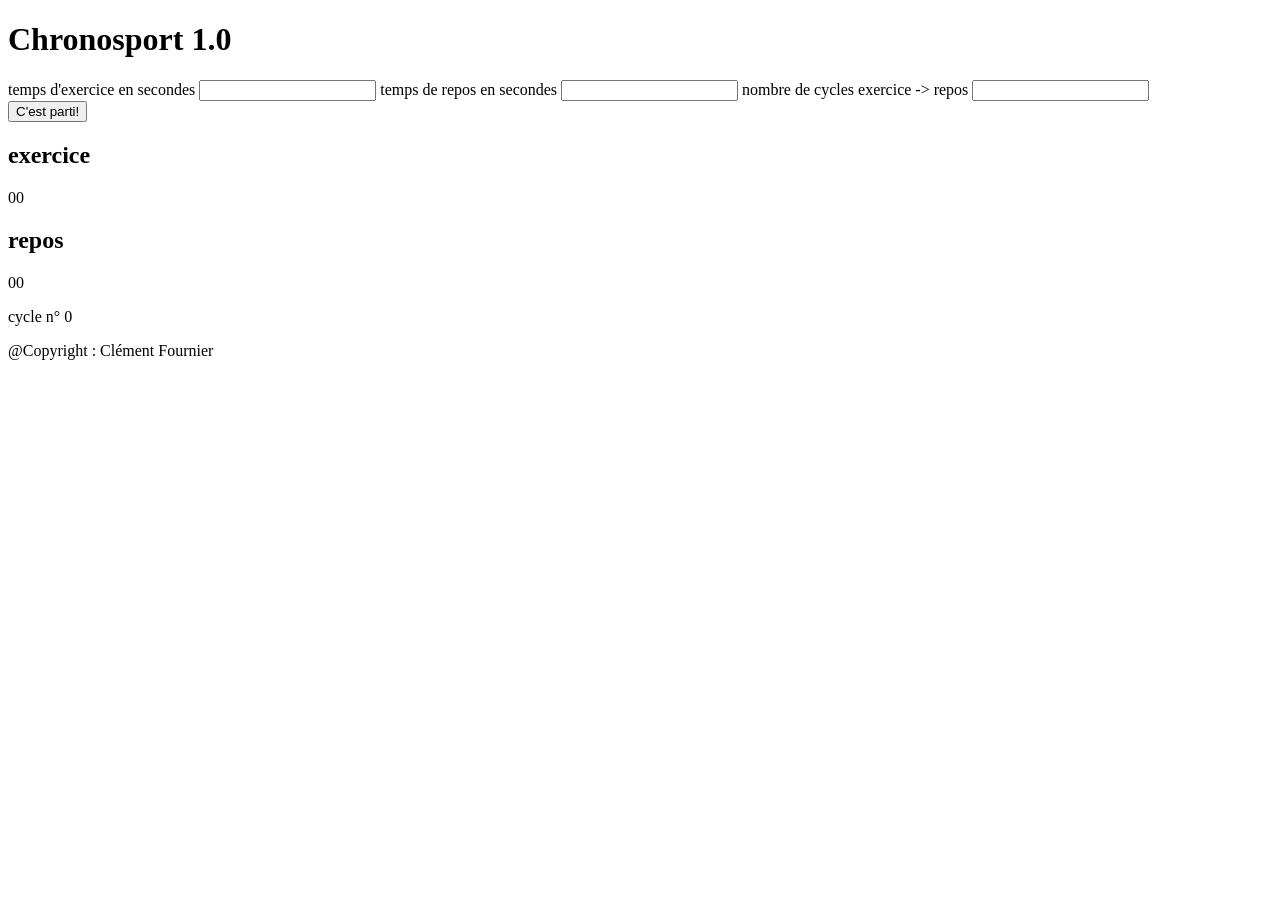
==== index.html @ e56e16c1 "the very first version off this app, basic rendering and core script, nothing more" ====
<!DOCTYPE html>
<html lang="fr">
<head>
    <meta charset="UTF-8">
    <meta http-equiv="X-UA-Compatible" content="IE=edge">
    <meta name="viewport" content="width=device-width, initial-scale=1.0">
    <title>Chronosport</title>
    <link rel="stylesheet" href="style.css">
    <script src="script.js" defer></script>
</head>
<body>
    <header>
        <h1>Chronosport 1.0</h1>
    </header>
    <main>
        <div class="zoneSaisie">
            <label for="exercice">temps d'exercice en secondes</label>
            <input type="text" id="exercice" name="secondes" maxlength="3">
            <label for="repos">temps de repos en secondes</label>
            <input type="text" id="repos" name="secondes" maxlength="3">
            <label for="cycles">nombre de cycles exercice -> repos</label> 
            <input type="text" id="cycles" name="nombre" maxlength="3">   
        </div>
        <button id="startBtn">C'est parti!</button>
        <div class="chronos">
            <h2>exercice</h2>
            <div id="extime">00</div>
            <h2>repos</h2>
            <div id="retime">00</div>   
        </div>
        <p>cycle n° <span>0</span></p>  
    </main>
    <footer>
        @Copyright : Clément Fournier
    </footer>
</body>
</html>
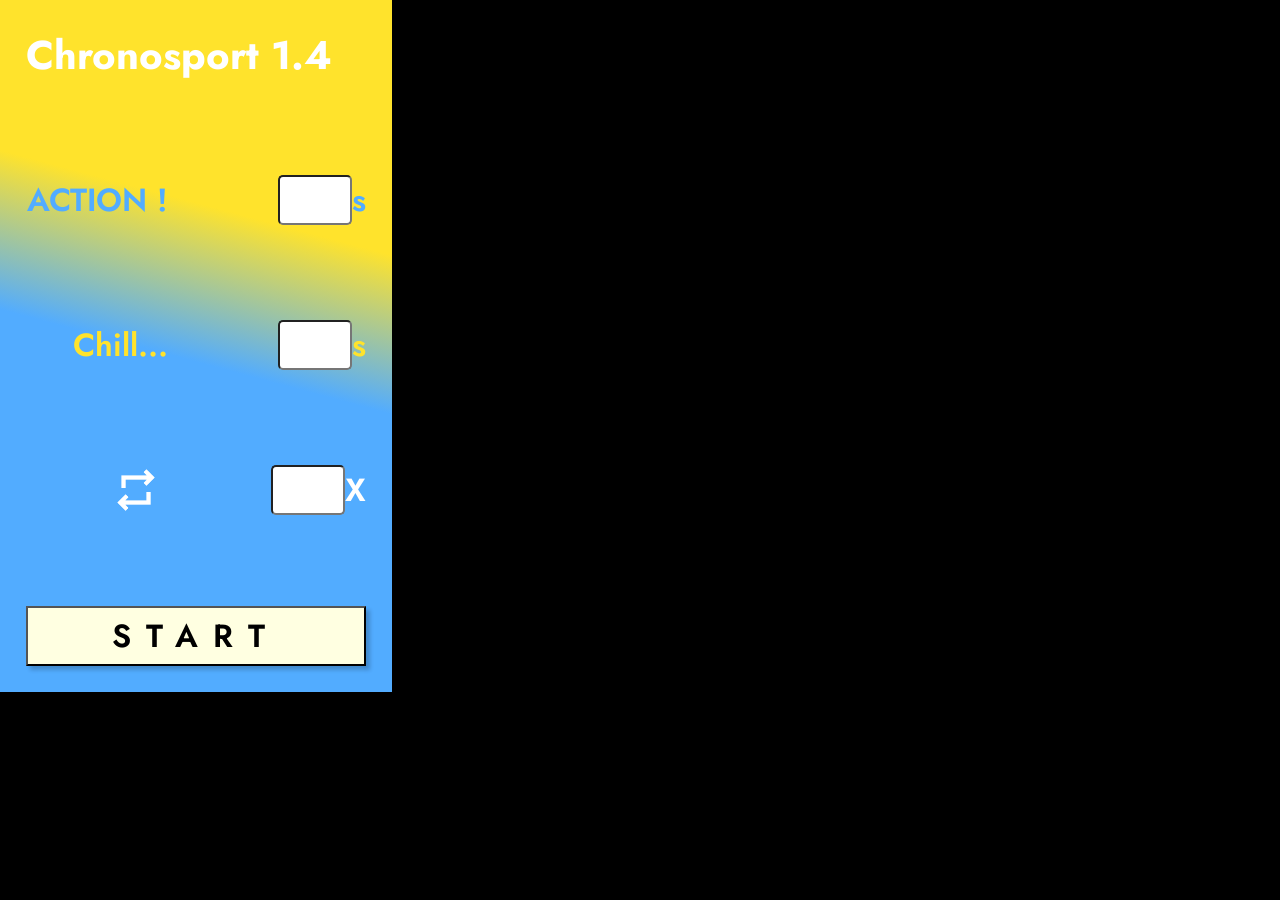
==== commit 3645176a: "renamed the html page index since it seemed to be a terrible idea,  added a catch function to the in" ====
--- a/index.html
+++ b/index.html
@@ -1,37 +1,42 @@
 <!DOCTYPE html>
 <html lang="fr">
-<head>
-    <meta charset="UTF-8">
-    <meta http-equiv="X-UA-Compatible" content="IE=edge">
-    <meta name="viewport" content="width=device-width, initial-scale=1.0">
-    <title>Chronosport</title>
-    <link rel="stylesheet" href="style.css">
-    <script src="script.js" defer></script>
-</head>
-<body>
-    <header>
-        <h1>Chronosport 1.0</h1>
-    </header>
-    <main>
-        <div class="zoneSaisie">
-            <label for="exercice">temps d'exercice en secondes</label>
-            <input type="text" id="exercice" name="secondes" maxlength="3">
-            <label for="repos">temps de repos en secondes</label>
-            <input type="text" id="repos" name="secondes" maxlength="3">
-            <label for="cycles">nombre de cycles exercice -> repos</label> 
-            <input type="text" id="cycles" name="nombre" maxlength="3">   
-        </div>
-        <button id="startBtn">C'est parti!</button>
-        <div class="chronos">
-            <h2>exercice</h2>
-            <div id="extime">00</div>
-            <h2>repos</h2>
-            <div id="retime">00</div>   
-        </div>
-        <p>cycle n° <span>0</span></p>  
-    </main>
-    <footer>
-        @Copyright : Clément Fournier
-    </footer>
-</body>
+    <head>
+        <meta charset="UTF-8">
+        <meta http-equiv="X-UA-Compatible" content="IE=edge">
+        <meta name="viewport" content="width=device-width, initial-scale=1.0">
+        <title>Chronosport</title>
+        <link rel="manifest" href="/manifest.json">
+        <link rel="preconnect" href="https://fonts.googleapis.com">
+        <link rel="preconnect" href="https://fonts.gstatic.com" crossorigin>
+        <link href="https://fonts.googleapis.com/css2?family=Jost:ital,wght@0,100..900;1,100..900&family=Sofia+Sans:ital,wght@0,1..1000;1,1..1000&family=Spline+Sans:wght@300..700&display=swap" rel="stylesheet">
+        <link rel="stylesheet" href="style.css">
+        <script src="scripts/functions.js" defer></script>
+        <script src="scripts/script.js" defer></script>
+    </head>
+    <body>
+        <main>
+            <h1>Chronosport 1.4</h1>
+            <section>
+                <div class="blue">
+                    <label for="exercice">ACTION !</label>
+                    <input type="text" id="exercice" name="secondes" maxlength="3">
+                    <span>s</span>
+                </div>
+                <div class="yellow">
+                    <label for="repos">Chill...</label>
+                    <input type="text" id="repos" name="secondes" maxlength="3">
+                    <span>s</span>
+                </div>
+                <div>
+                    <img src="images/cycle.png">
+                    <input type="text" id="cycles" name="nombre" maxlength="2">
+                    <span>X</span>
+                </div>
+            </section>   
+            <button id="startBtn">START</button>
+        </main>
+        <div id="gradientMain" class="transition opacity"></div>
+        <div id="gradientAction" class="transition opacity"></div>
+        <div id="gradientChill"></div> 
+    </body>
 </html>
--- a/style.css
+++ b/style.css
@@ -0,0 +1,124 @@
+/* balises */
+*{
+    margin: 0;
+    padding: 0;
+}
+body{ 
+    background-color: black;
+    color: white;
+    font-family: "Jost", sans-serif;
+    font-weight: 600;
+}
+button{
+    height: 60px;
+    font-family: "Jost", sans-serif;
+    font-weight: 600;
+    font-size: 32px;
+    letter-spacing: 15px;
+    box-shadow: 4px 4px 4px 0px rgba(0,0,0,0.2);
+    background-color: #ffffe1;
+    border-radius: 0;
+}
+div{
+    font-size: 32px;
+    display: flex;
+    height: 92px;
+    align-items: center;
+    justify-content: right;
+    text-align: right;
+}
+h1{
+    font-size: 40px;   
+}
+img{
+    width: 50px;
+    height: 50px;
+    position: relative;
+    right: 110px;
+}
+input[type = "text"]{
+    height: 46px;
+    width: 70px;
+    border-radius: 5px;
+    font-size: 40px;
+    font-family: "Jost", sans-serif;
+    text-align: right;
+}
+label{
+    width: 141px;
+    position: relative;
+    right: 110px;
+   
+}
+main{
+    padding: 26px;
+    width: 340px;
+    height: 640px;
+    display: flex;
+    flex-direction: column;
+    justify-content: space-between;
+}
+p{
+    font-weight: 500;
+    font-size: 45px;
+    width: 70px;
+}
+section{
+    display: flex;
+    flex-direction: column;
+    justify-content: space-evenly;
+    height: 488px;
+}
+/* classes */
+.blue{
+    color: #52acff;
+}
+.cycle{
+    font-weight: 500;
+    font-size: 45px;
+    width: 110px;
+}
+.hide{
+    z-index: -9999999999;
+}
+.move{
+    right: 80px;
+}
+.opacity{
+    opacity: 1;
+}
+.transition{
+    transition: opacity 1s ease;
+}
+.yellow{
+    color: #ffe32c;
+}
+/*ids*/
+#gradientAction{
+    background-image: linear-gradient(-165deg, #ffe32c 55%, #52acff 75%);
+    width: 340px;
+    height: 640px;
+    padding: 26px;
+    position: absolute;
+    top: 0px;
+    z-index: -5;
+}
+#gradientChill{
+    background-image: linear-gradient(-165deg, #ffe32c 7%, #52acff 27%);
+    width: 340px;
+    height: 640px;
+    padding: 26px;
+    position: absolute;
+    top: 0px;
+    z-index: -10;
+}
+#gradientMain{
+    background-image: linear-gradient(-165deg, #ffe32c 32%, #52acff 52%);
+    width: 340px;
+    height: 640px;
+    padding: 26px;
+    position: absolute;
+    top: 0px;
+    z-index: -1;
+}
+
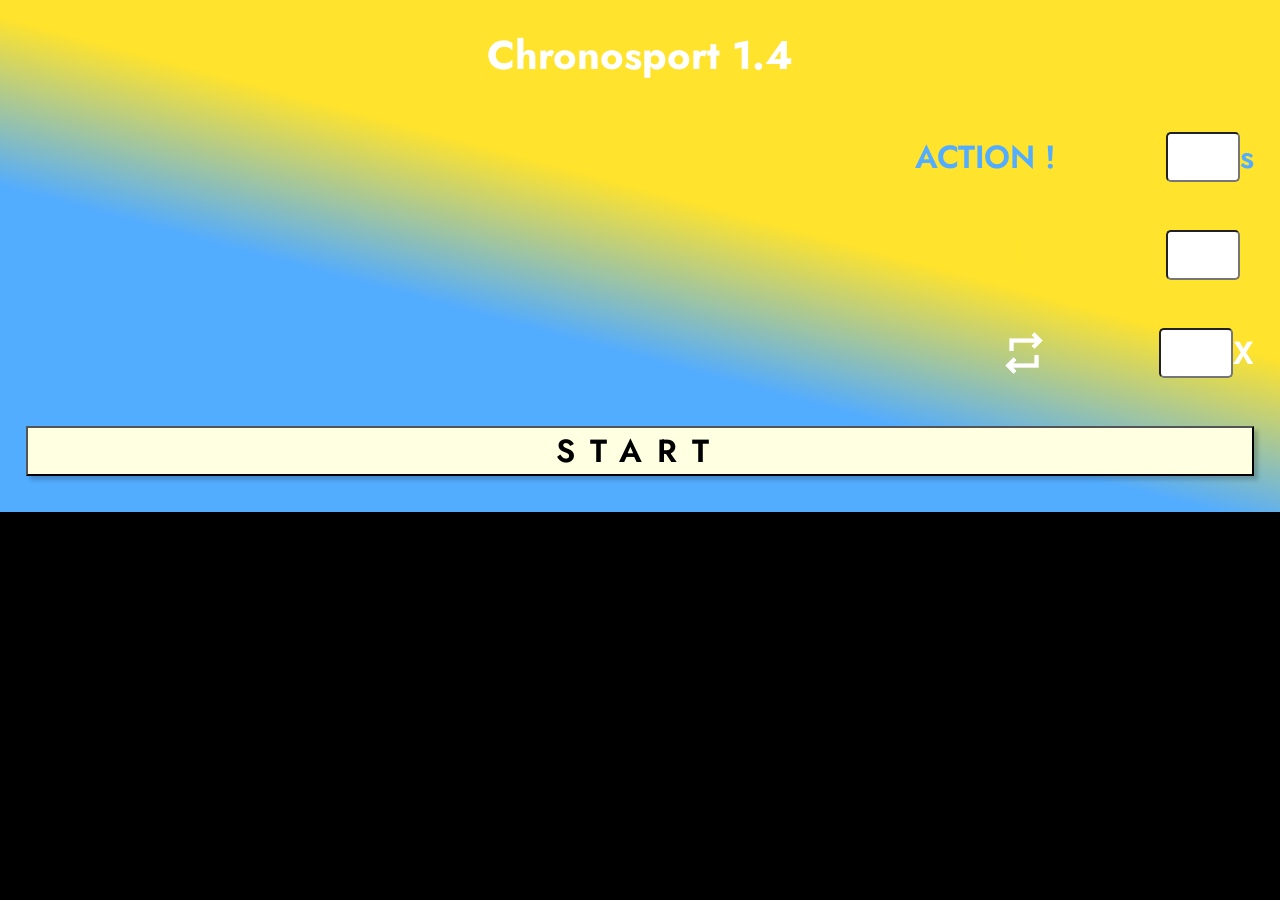
==== commit bebde3bc: "visual and frontend integration changes" ====
--- a/index.html
+++ b/index.html
@@ -5,7 +5,7 @@
         <meta http-equiv="X-UA-Compatible" content="IE=edge">
         <meta name="viewport" content="width=device-width, initial-scale=1.0">
         <title>Chronosport</title>
-        <link rel="manifest" href="/manifest.json">
+        <link rel="manifest" href="https://cfournier59.github.io/Chronosport/manifest.json">
         <link rel="preconnect" href="https://fonts.googleapis.com">
         <link rel="preconnect" href="https://fonts.gstatic.com" crossorigin>
         <link href="https://fonts.googleapis.com/css2?family=Jost:ital,wght@0,100..900;1,100..900&family=Sofia+Sans:ital,wght@0,1..1000;1,1..1000&family=Spline+Sans:wght@300..700&display=swap" rel="stylesheet">
@@ -15,7 +15,9 @@
     </head>
     <body>
         <main>
-            <h1>Chronosport 1.4</h1>
+            <div id="title">
+                <h1>Chronosport 1.4</h1>
+            </div>
             <section>
                 <div class="blue">
                     <label for="exercice">ACTION !</label>
@@ -35,8 +37,8 @@
             </section>   
             <button id="startBtn">START</button>
         </main>
-        <div id="gradientMain" class="transition opacity"></div>
-        <div id="gradientAction" class="transition opacity"></div>
-        <div id="gradientChill"></div> 
+        <div id="gradientMain" class="transition opacity gradient"></div>
+        <div id="gradientAction" class="transition opacity gradient"></div>
+        <div id="gradientChill" class="gradient"></div> 
     </body>
 </html>
--- a/style.css
+++ b/style.css
@@ -8,6 +8,8 @@
     color: white;
     font-family: "Jost", sans-serif;
     font-weight: 600;
+    height: 450px;
+    min-width: 450px;
 }
 button{
     height: 60px;
@@ -22,7 +24,6 @@
 div{
     font-size: 32px;
     display: flex;
-    height: 92px;
     align-items: center;
     justify-content: right;
     text-align: right;
@@ -52,11 +53,10 @@
 }
 main{
     padding: 26px;
-    width: 340px;
-    height: 640px;
     display: flex;
     flex-direction: column;
     justify-content: space-between;
+    height: 100%;
 }
 p{
     font-weight: 500;
@@ -67,7 +67,7 @@
     display: flex;
     flex-direction: column;
     justify-content: space-evenly;
-    height: 488px;
+    height: inherit;
 }
 /* classes */
 .blue{
@@ -96,29 +96,28 @@
 /*ids*/
 #gradientAction{
     background-image: linear-gradient(-165deg, #ffe32c 55%, #52acff 75%);
-    width: 340px;
-    height: 640px;
-    padding: 26px;
-    position: absolute;
-    top: 0px;
     z-index: -5;
 }
 #gradientChill{
     background-image: linear-gradient(-165deg, #ffe32c 7%, #52acff 27%);
-    width: 340px;
-    height: 640px;
-    padding: 26px;
-    position: absolute;
-    top: 0px;
     z-index: -10;
 }
 #gradientMain{
-    background-image: linear-gradient(-165deg, #ffe32c 32%, #52acff 52%);
-    width: 340px;
-    height: 640px;
-    padding: 26px;
-    position: absolute;
-    top: 0px;
+    background-image: linear-gradient(-165deg, #ffe32c 42%, #52acff 62%);
     z-index: -1;
 }
 
+#title{
+    display: flex;
+    justify-content: center;
+    align-items: center;
+}
+
+.gradient{
+height: 450px;
+padding-top: 62px;
+position: absolute;
+width: 100%;
+top: 0px;
+}
+
